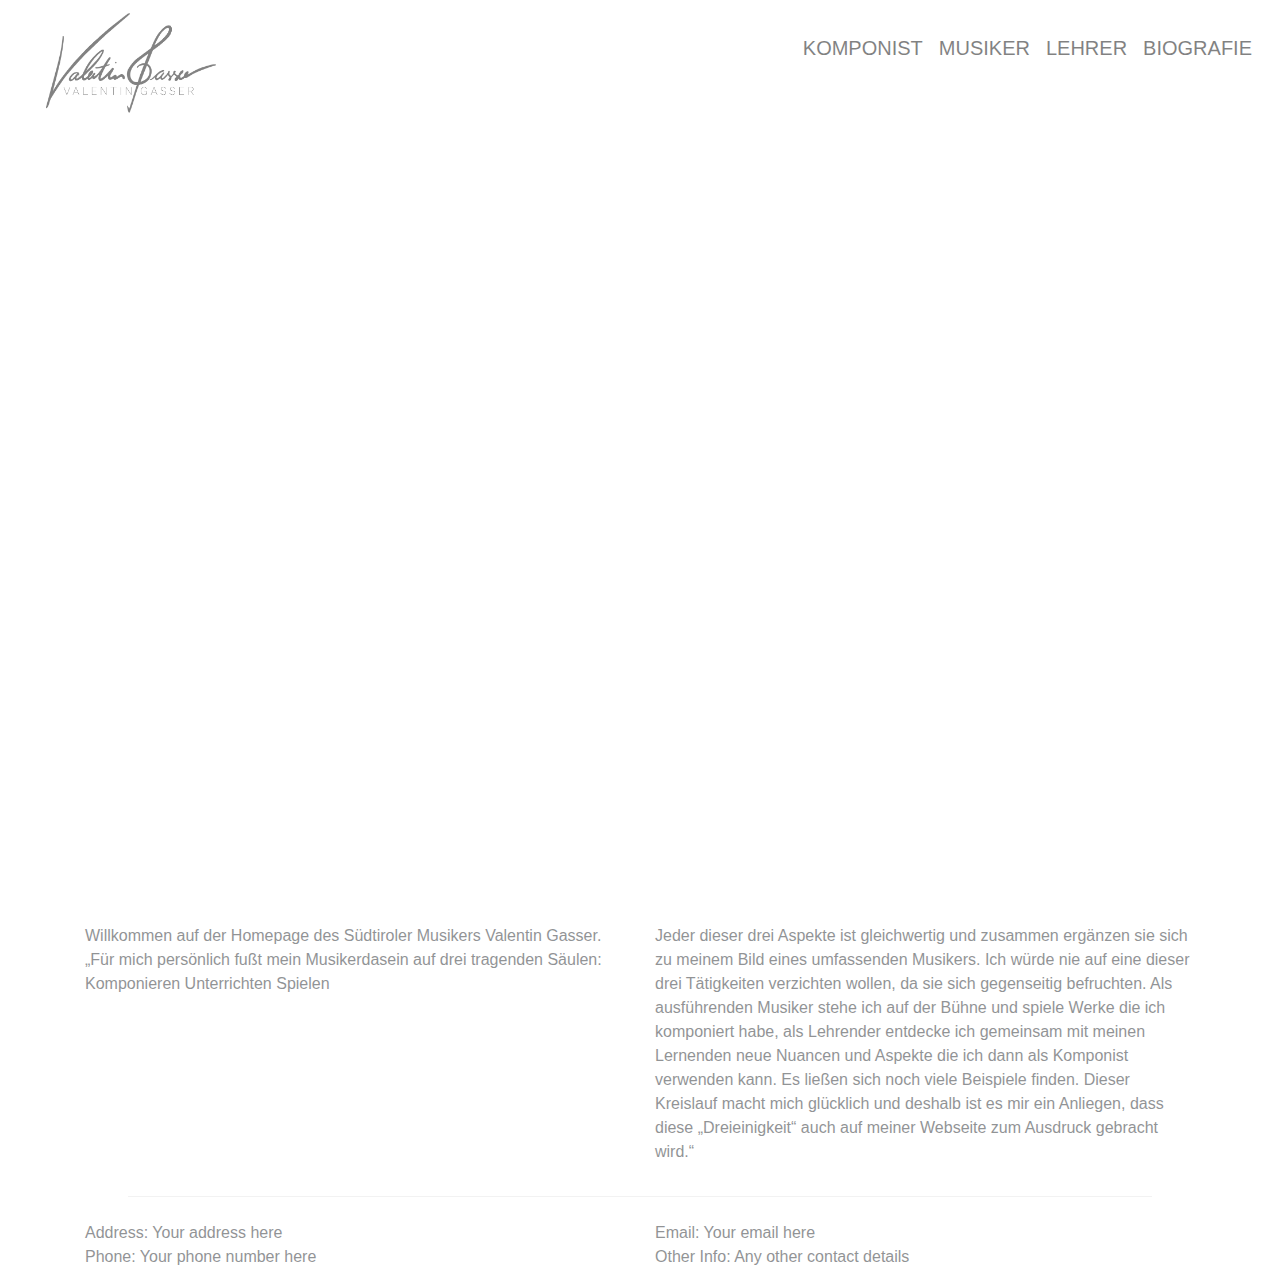
==== index.html @ 9c81d71c "initial commit" ====
<!DOCTYPE html>
<html lang="en">
<head>
    <meta charset="UTF-8">
    <meta name="viewport" content="width=device-width, initial-scale=1.0">
    <title>Simple Website</title>
    <link rel="stylesheet" href="styles.css">
    <!-- Bootstrap CSS -->
    <link href="https://maxcdn.bootstrapcdn.com/bootstrap/4.5.2/css/bootstrap.min.css" rel="stylesheet">

    <!-- Optional: jQuery and Bootstrap JS for Bootstrap's JavaScript components -->
    <script src="https://ajax.googleapis.com/ajax/libs/jquery/3.5.1/jquery.min.js"></script>
    <script src="https://maxcdn.bootstrapcdn.com/bootstrap/4.5.2/js/bootstrap.min.js"></script>
</head>
<body class="main-bg">
<nav class="navbar navbar-expand-lg navbar-dark bg-dark nav-text-black">
    <a class="navbar-brand" href="index.html">
        <img src="assets/VG–LOGO-RZ.png" alt="Website Logo">
    </a>
    <button class="navbar-toggler" type="button" data-toggle="collapse" data-target="#navbarNav"
            aria-controls="navbarNav" aria-expanded="false" aria-label="Toggle navigation">
        <span class="navbar-toggler-icon"></span>
    </button>
    <div class="collapse navbar-collapse justify-content-end" id="navbarNav">
        <ul class="navbar-nav">
            <li class="nav-item">
                <a class="nav-link" href="komponist.html">KOMPONIST</a>
            </li>
            <li class="nav-item">
                <a class="nav-link" href="musiker.html">MUSIKER</a>
            </li>
            <li class="nav-item">
                <a class="nav-link" href="lehrer.html">LEHRER</a>
            </li>
            <li class="nav-item">
                <a class="nav-link" href="biografie.html">BIOGRAFIE</a>
            </li>
        </ul>
    </div>
</nav>
</nav>
<main>
    <div class="fullscreen-bg"></div>
    <div class="container mt-4"> <!-- mt-4 adds some top margin for spacing -->
        <div class="row">
            <div class="col-md-6">
                <p>
                    Willkommen auf der Homepage des Südtiroler Musikers Valentin Gasser.

                    „Für mich persönlich fußt mein Musikerdasein auf drei tragenden Säulen:

                    Komponieren
                    Unterrichten
                    Spielen
                </p>
            </div>
            <div class="col-md-6">
                <p>
                    Jeder dieser drei Aspekte ist gleichwertig und zusammen ergänzen sie sich zu meinem Bild eines umfassenden Musikers. Ich würde nie auf eine dieser drei Tätigkeiten verzichten wollen, da sie sich gegenseitig befruchten. Als ausführenden Musiker stehe ich auf der Bühne und spiele Werke die ich komponiert habe, als Lehrender entdecke ich gemeinsam mit meinen Lernenden neue Nuancen und Aspekte die ich dann als Komponist verwenden kann. Es ließen sich noch viele Beispiele finden. Dieser Kreislauf macht mich glücklich und deshalb ist es mir ein Anliegen, dass diese „Dreieinigkeit“ auch auf meiner Webseite zum Ausdruck gebracht wird.“
                </p>
            </div>
        </div>
    </div>
    <!-- Separation Line -->
    <hr>

    <!-- Two columns for contact info -->
    <div class="container mt-4">
        <div class="row">
            <div class="col-md-6">
                <!-- Contact info for the first column -->
                <p>
                    Address: Your address here<br>
                    Phone: Your phone number here
                </p>
            </div>
            <div class="col-md-6">
                <!-- Contact info for the second column -->
                <p>
                    Email: Your email here<br>
                    Other Info: Any other contact details
                </p>
            </div>
        </div>
    </div>

</main>
<script src="script.js"></script>
</body>
</html>
---- styles.css ----
/* Reset some default styles */
body, h1, h2, p {
    margin: 0;
    padding: 0;
    font-family: Arial, sans-serif;
}

body {
    position: relative;
    background-size: cover;
    background-repeat: no-repeat;
    display: flex;
    flex-direction: column;
    min-height: 100vh;
}

nav.navbar {
    position: absolute;
    top: 0;
    left: 0;
    right: 0;
    z-index: 1000; /* Ensures the navbar is always on top */
}

.content-wrapper {
    display: flex;
    flex-wrap: wrap; /* This allows the content to wrap on smaller screens */
}


/* Specific background images for each page */

.main-bg .image-section {
    background-image: url('assets/Künstlerporträt Valentin-7.jpg');
}

.komponist-bg .image-section {
    background-image: url('assets/Künstlerporträt Valentin-1.jpg');
}

.musiker-bg .image-section {
    background-image: url('assets/Künstlerporträt Valentin-2.jpg');
}

.lehrer-bg .image-section {
    background-image: url('assets/Künstlerporträt Valentin-3.jpg');
}

.biografie-bg .image-section {
    background-image: url('assets/Künstlerporträt Valentin-4.jpg');
}

.navbar.bg-dark {
    background-color: transparent !important;
    padding-right: 20px;
}

.navbar-brand img {
    height: 100px; /* or width: 100px; depending on your preference */
    margin-right: 10px; /* optional: to give some space if there's text or other content next to the image */
    margin-left: 30px;
}

.navbar-collapse {
    margin-top: -30px;  /* Adjust this value as needed */
}

.nav-text-black.navbar-dark .navbar-nav .nav-link {
    color: black !important;
}

.nav-text-white.navbar-dark .navbar-nav .nav-link {
    color: white !important;
}
/* Remove underline for all links */
.nav-text-black.navbar-dark .navbar-nav .nav-link,
.nav-text-white.navbar-dark .navbar-nav .nav-link {
    text-decoration: none;
}

/* Underline only for active links */
.nav-text-black.navbar-dark .navbar-nav .nav-link.active,
.nav-text-white.navbar-dark .navbar-nav .nav-link.active {
    text-decoration: underline;
}

.navbar-nav .nav-link {
    font-size: 20px;
}

.navbar-nav .nav-link {
    padding-top: 0;      /* Adjust as needed */
    padding-bottom: 0;  /* Adjust as needed */
}

body.fade-out {
    opacity: 0;
    transition: opacity 0.5s ease-out;
}

.fullscreen-bg {
    background-image: url('assets/Künstlerporträt Valentin-1.jpg'); /* Replace with your image path */
    background-size: cover;
    background-position: center;
    height: 100vh; /* This makes it cover the full viewport height */
    width: 100%; /* This makes it cover the full viewport width */
}

hr {
    border-color: #000;  /* Color of the line */
    width: 80%;          /* Width as a percentage of the container */
    margin: 20px auto;
}

.text-section {
    flex: 1;
    width: 50%; /* Takes up half the width on desktop */
    height: calc(100vh - 130px); /* Assuming navbar height is 56px; adjust if different */
    overflow-y: auto;
    margin-top: 130px; /* Push content down by the height of the logo */
    -ms-overflow-style: none;  /* Hide scrollbar for IE and Edge */
}


.spacer {
    height: 60vh;
}

@media (max-width: 991px) {
    .text-section {
        width: 100%; /* Takes up full width on smaller screens */
        height: auto; /* Removes the fixed height */
        margin-top: 15px; /* Push content down by the height of the logo */
    }
    .image-section {
        width: 100%; /* Takes up full width on smaller screens */
        height: auto; /* Removes the fixed height */
    }
    .spacer {
        display: none;
    }
}


.image-section {
    width: 100%; /* Ensure it takes up full width */
    background-size: cover;
    background-position: center;
    height: 100vh; /* Adjust this if you want the image to take up more or less space on mobile */
}

.text-section::-webkit-scrollbar {
    display: none; /* Hide scrollbar for Chrome, Safari and Opera */
}

.content-wrapper .text-section {
    padding-left: 20px;
    padding-right: 20px;
}
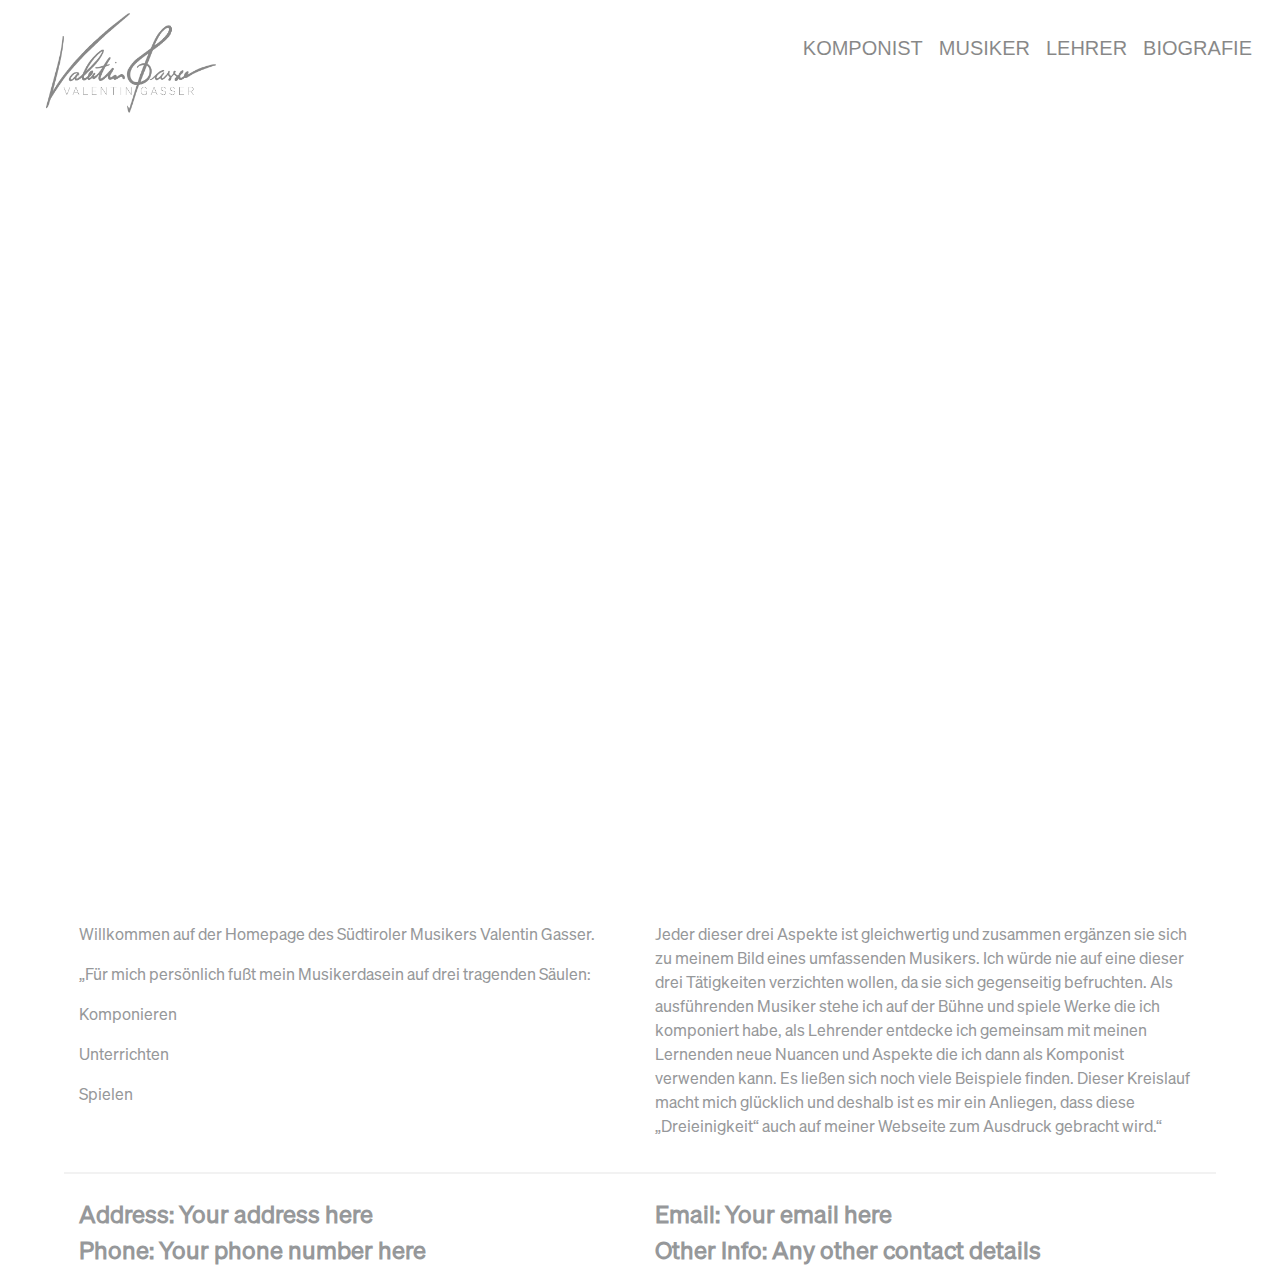
==== commit c464e501: "styling" ====
--- a/index.html
+++ b/index.html
@@ -1,10 +1,12 @@
 <!DOCTYPE html>
-<html lang="en">
+<html lang="en" xmlns="http://www.w3.org/1999/html">
 <head>
     <meta charset="UTF-8">
     <meta name="viewport" content="width=device-width, initial-scale=1.0">
-    <title>Simple Website</title>
+    <title>Valentin Gasser</title>
     <link rel="stylesheet" href="styles.css">
+    <link rel="icon" href="favicon.ico" type="image/x-icon">
+
     <!-- Bootstrap CSS -->
     <link href="https://maxcdn.bootstrapcdn.com/bootstrap/4.5.2/css/bootstrap.min.css" rel="stylesheet">
 
@@ -41,50 +43,65 @@
 </nav>
 <main>
     <div class="fullscreen-bg"></div>
-    <div class="container mt-4"> <!-- mt-4 adds some top margin for spacing -->
+    <div class="container-fluid mt-4"> <!-- Use container-fluid for full width -->
         <div class="row">
             <div class="col-md-6">
                 <p>
                     Willkommen auf der Homepage des Südtiroler Musikers Valentin Gasser.
+                <p>
+                    „Für mich persönlich fußt mein Musikerdasein auf drei tragenden Säulen:
+                </p>
+                <p>
+                    Komponieren
 
-                    „Für mich persönlich fußt mein Musikerdasein auf drei tragenden Säulen:
-
-                    Komponieren
+                </p>
+                <p>
                     Unterrichten
+                </p>
+                <p>
                     Spielen
+                </p>
                 </p>
             </div>
             <div class="col-md-6">
                 <p>
-                    Jeder dieser drei Aspekte ist gleichwertig und zusammen ergänzen sie sich zu meinem Bild eines umfassenden Musikers. Ich würde nie auf eine dieser drei Tätigkeiten verzichten wollen, da sie sich gegenseitig befruchten. Als ausführenden Musiker stehe ich auf der Bühne und spiele Werke die ich komponiert habe, als Lehrender entdecke ich gemeinsam mit meinen Lernenden neue Nuancen und Aspekte die ich dann als Komponist verwenden kann. Es ließen sich noch viele Beispiele finden. Dieser Kreislauf macht mich glücklich und deshalb ist es mir ein Anliegen, dass diese „Dreieinigkeit“ auch auf meiner Webseite zum Ausdruck gebracht wird.“
+                    Jeder dieser drei Aspekte ist gleichwertig und zusammen ergänzen sie sich zu meinem Bild eines
+                    umfassenden Musikers. Ich würde nie auf eine dieser drei Tätigkeiten verzichten wollen, da sie sich
+                    gegenseitig befruchten. Als ausführenden Musiker stehe ich auf der Bühne und spiele Werke die ich
+                    komponiert habe, als Lehrender entdecke ich gemeinsam mit meinen Lernenden neue Nuancen und Aspekte
+                    die ich dann als Komponist verwenden kann. Es ließen sich noch viele Beispiele finden. Dieser
+                    Kreislauf macht mich glücklich und deshalb ist es mir ein Anliegen, dass diese „Dreieinigkeit“ auch
+                    auf meiner Webseite zum Ausdruck gebracht wird.“
                 </p>
+            </div>
+        </div>        </div>
+    </div>
+    <!-- Separation Line -->
+    <hr class="thicker-hr"> <!-- Custom class for thicker line -->
+
+    <!-- Two columns for contact info -->
+    <div class="contact">
+        <div class="container-fluid mt-4"> <!-- Use container-fluid for full width -->
+            <div class="row">
+                <div class="col-md-6">
+                    <!-- Contact info for the first column -->
+                    <p class="bold-bigger-text"> <!-- Custom class for bigger and bold text -->
+                        Address: Your address here<br>
+                        Phone: Your phone number here
+                    </p>
+                </div>
+                <div class="col-md-6">
+                    <!-- Contact info for the second column -->
+                    <p class="bold-bigger-text"> <!-- Custom class for bigger and bold text -->
+                        Email: Your email here<br>
+                        Other Info: Any other contact details
+                    </p>
+                </div>
             </div>
         </div>
     </div>
-    <!-- Separation Line -->
-    <hr>
+</main>
 
-    <!-- Two columns for contact info -->
-    <div class="container mt-4">
-        <div class="row">
-            <div class="col-md-6">
-                <!-- Contact info for the first column -->
-                <p>
-                    Address: Your address here<br>
-                    Phone: Your phone number here
-                </p>
-            </div>
-            <div class="col-md-6">
-                <!-- Contact info for the second column -->
-                <p>
-                    Email: Your email here<br>
-                    Other Info: Any other contact details
-                </p>
-            </div>
-        </div>
-    </div>
-
-</main>
 <script src="script.js"></script>
 </body>
 </html>
--- a/styles.css
+++ b/styles.css
@@ -1,8 +1,15 @@
+@font-face {
+    font-family: 'YourFontName'; /* You can name it whatever you like */
+    src: url('fonts/Soehne-Book.otf') format('opentype'); /* Path relative to the CSS file */
+    font-weight: normal;
+    font-style: normal;
+}
+
 /* Reset some default styles */
 body, h1, h2, p {
     margin: 0;
     padding: 0;
-    font-family: Arial, sans-serif;
+    font-family: 'YourFontName', sans-serif; /* Fallback to sans-serif if custom font doesn't load */
 }
 
 body {
@@ -158,19 +165,37 @@
     padding-right: 20px;
 }
 
-
-
-
-
-
-
-
-
-
-
-
-
-
-
-
-
+@media (max-width: 991px) { /* Bootstrap's breakpoint for mobile screens */
+    .navbar-collapse {
+        text-align: right;
+    }
+}
+
+.container-fluid {
+    max-width: 90%; /* Adjust this value as needed */
+}
+/* Custom class for thicker line */
+.thicker-hr {
+    border-width: 2px; /* Adjust as needed */
+    width: 90%;
+}
+
+/* Custom class for bigger and bold text */
+.bold-bigger-text {
+    font-size: 1.5em; /* Adjust as needed */
+    font-weight: bold;
+}
+
+
+
+
+
+
+
+
+
+
+
+
+
+
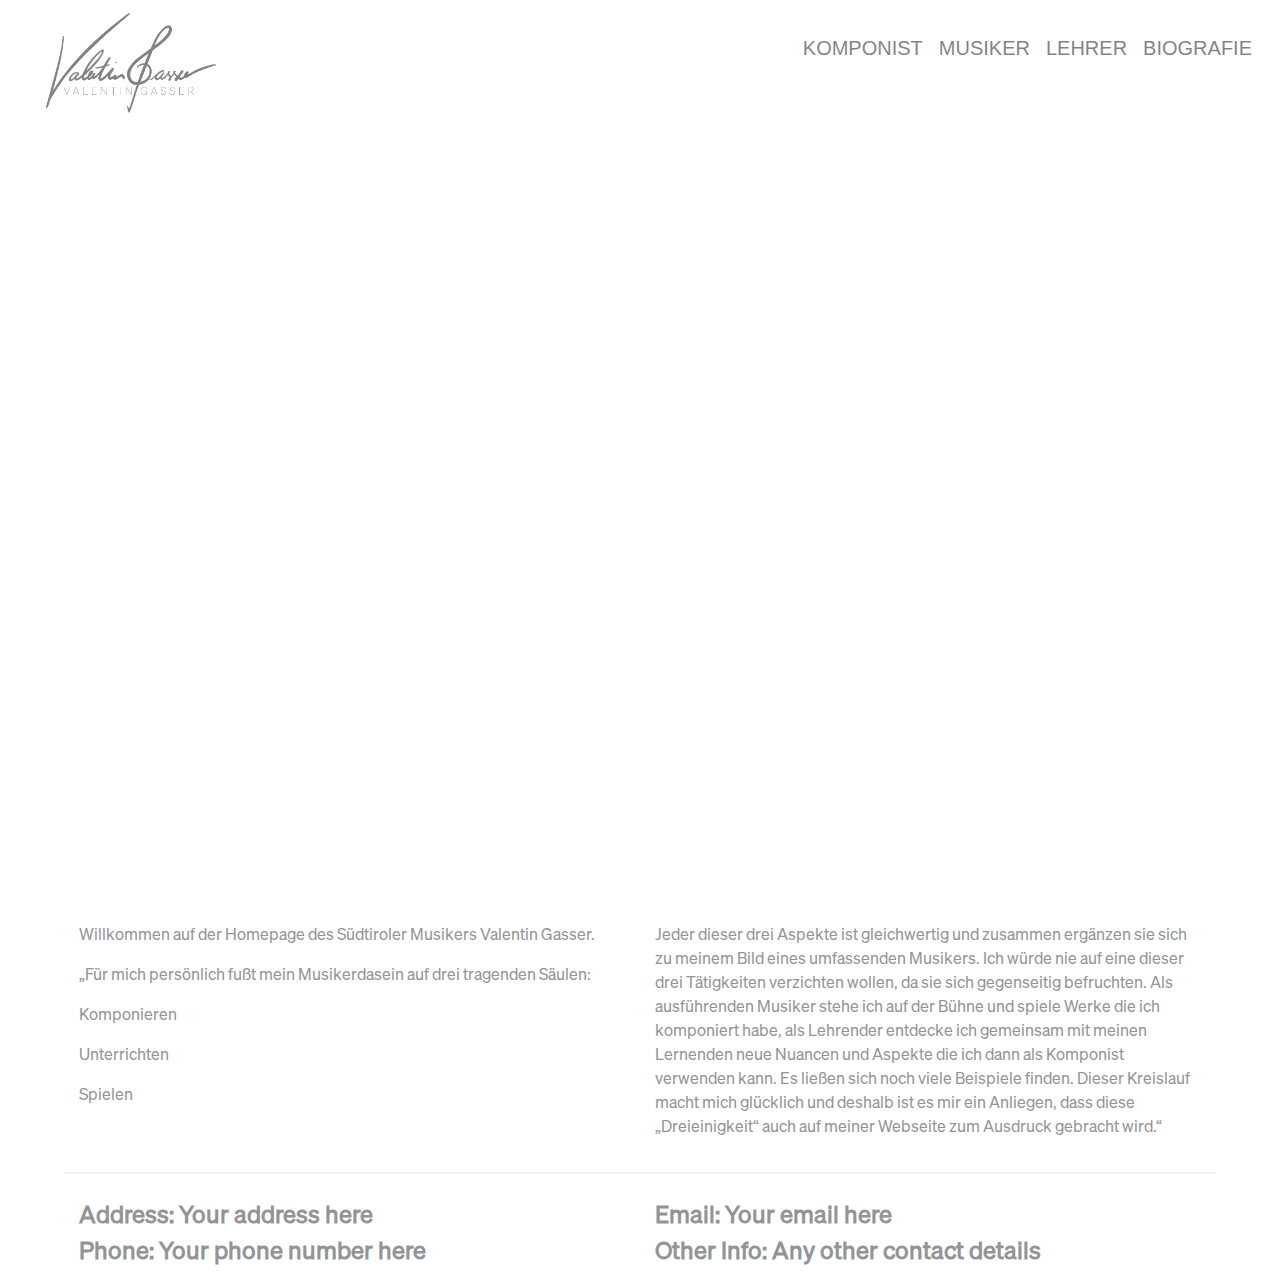
==== commit 2cda1cea: "reformat code" ====
--- a/index.html
+++ b/index.html
@@ -2,10 +2,10 @@
 <html lang="en" xmlns="http://www.w3.org/1999/html">
 <head>
     <meta charset="UTF-8">
-    <meta name="viewport" content="width=device-width, initial-scale=1.0">
+    <meta content="width=device-width, initial-scale=1.0" name="viewport">
     <title>Valentin Gasser</title>
-    <link rel="stylesheet" href="styles.css">
-    <link rel="icon" href="favicon.ico" type="image/x-icon">
+    <link href="styles.css" rel="stylesheet">
+    <link href="favicon.ico" rel="icon" type="image/x-icon">
 
     <!-- Bootstrap CSS -->
     <link href="https://maxcdn.bootstrapcdn.com/bootstrap/4.5.2/css/bootstrap.min.css" rel="stylesheet">
@@ -17,10 +17,10 @@
 <body class="main-bg">
 <nav class="navbar navbar-expand-lg navbar-dark bg-dark nav-text-black">
     <a class="navbar-brand" href="index.html">
-        <img src="assets/VG–LOGO-RZ.png" alt="Website Logo">
+        <img alt="Website Logo" src="assets/VG–LOGO-RZ.png">
     </a>
-    <button class="navbar-toggler" type="button" data-toggle="collapse" data-target="#navbarNav"
-            aria-controls="navbarNav" aria-expanded="false" aria-label="Toggle navigation">
+    <button aria-controls="navbarNav" aria-expanded="false" aria-label="Toggle navigation" class="navbar-toggler"
+            data-target="#navbarNav" data-toggle="collapse" type="button">
         <span class="navbar-toggler-icon"></span>
     </button>
     <div class="collapse navbar-collapse justify-content-end" id="navbarNav">
@@ -74,7 +74,8 @@
                     auf meiner Webseite zum Ausdruck gebracht wird.“
                 </p>
             </div>
-        </div>        </div>
+        </div>
+    </div>
     </div>
     <!-- Separation Line -->
     <hr class="thicker-hr"> <!-- Custom class for thicker line -->
--- a/styles.css
+++ b/styles.css
@@ -69,7 +69,7 @@
 }
 
 .navbar-collapse {
-    margin-top: -30px;  /* Adjust this value as needed */
+    margin-top: -30px; /* Adjust this value as needed */
 }
 
 .nav-text-black.navbar-dark .navbar-nav .nav-link {
@@ -79,6 +79,7 @@
 .nav-text-white.navbar-dark .navbar-nav .nav-link {
     color: white !important;
 }
+
 /* Remove underline for all links */
 .nav-text-black.navbar-dark .navbar-nav .nav-link,
 .nav-text-white.navbar-dark .navbar-nav .nav-link {
@@ -96,8 +97,8 @@
 }
 
 .navbar-nav .nav-link {
-    padding-top: 0;      /* Adjust as needed */
-    padding-bottom: 0;  /* Adjust as needed */
+    padding-top: 0; /* Adjust as needed */
+    padding-bottom: 0; /* Adjust as needed */
 }
 
 body.fade-out {
@@ -114,8 +115,8 @@
 }
 
 hr {
-    border-color: #000;  /* Color of the line */
-    width: 80%;          /* Width as a percentage of the container */
+    border-color: #000; /* Color of the line */
+    width: 80%; /* Width as a percentage of the container */
     margin: 20px auto;
 }
 
@@ -125,7 +126,7 @@
     height: calc(100vh - 130px); /* Assuming navbar height is 56px; adjust if different */
     overflow-y: auto;
     margin-top: 130px; /* Push content down by the height of the logo */
-    -ms-overflow-style: none;  /* Hide scrollbar for IE and Edge */
+    -ms-overflow-style: none; /* Hide scrollbar for IE and Edge */
 }
 
 
@@ -139,10 +140,12 @@
         height: auto; /* Removes the fixed height */
         margin-top: 15px; /* Push content down by the height of the logo */
     }
+
     .image-section {
         width: 100%; /* Takes up full width on smaller screens */
         height: auto; /* Removes the fixed height */
     }
+
     .spacer {
         display: none;
     }
@@ -165,7 +168,8 @@
     padding-right: 20px;
 }
 
-@media (max-width: 991px) { /* Bootstrap's breakpoint for mobile screens */
+@media (max-width: 991px) {
+    /* Bootstrap's breakpoint for mobile screens */
     .navbar-collapse {
         text-align: right;
     }
@@ -174,6 +178,7 @@
 .container-fluid {
     max-width: 90%; /* Adjust this value as needed */
 }
+
 /* Custom class for thicker line */
 .thicker-hr {
     border-width: 2px; /* Adjust as needed */
